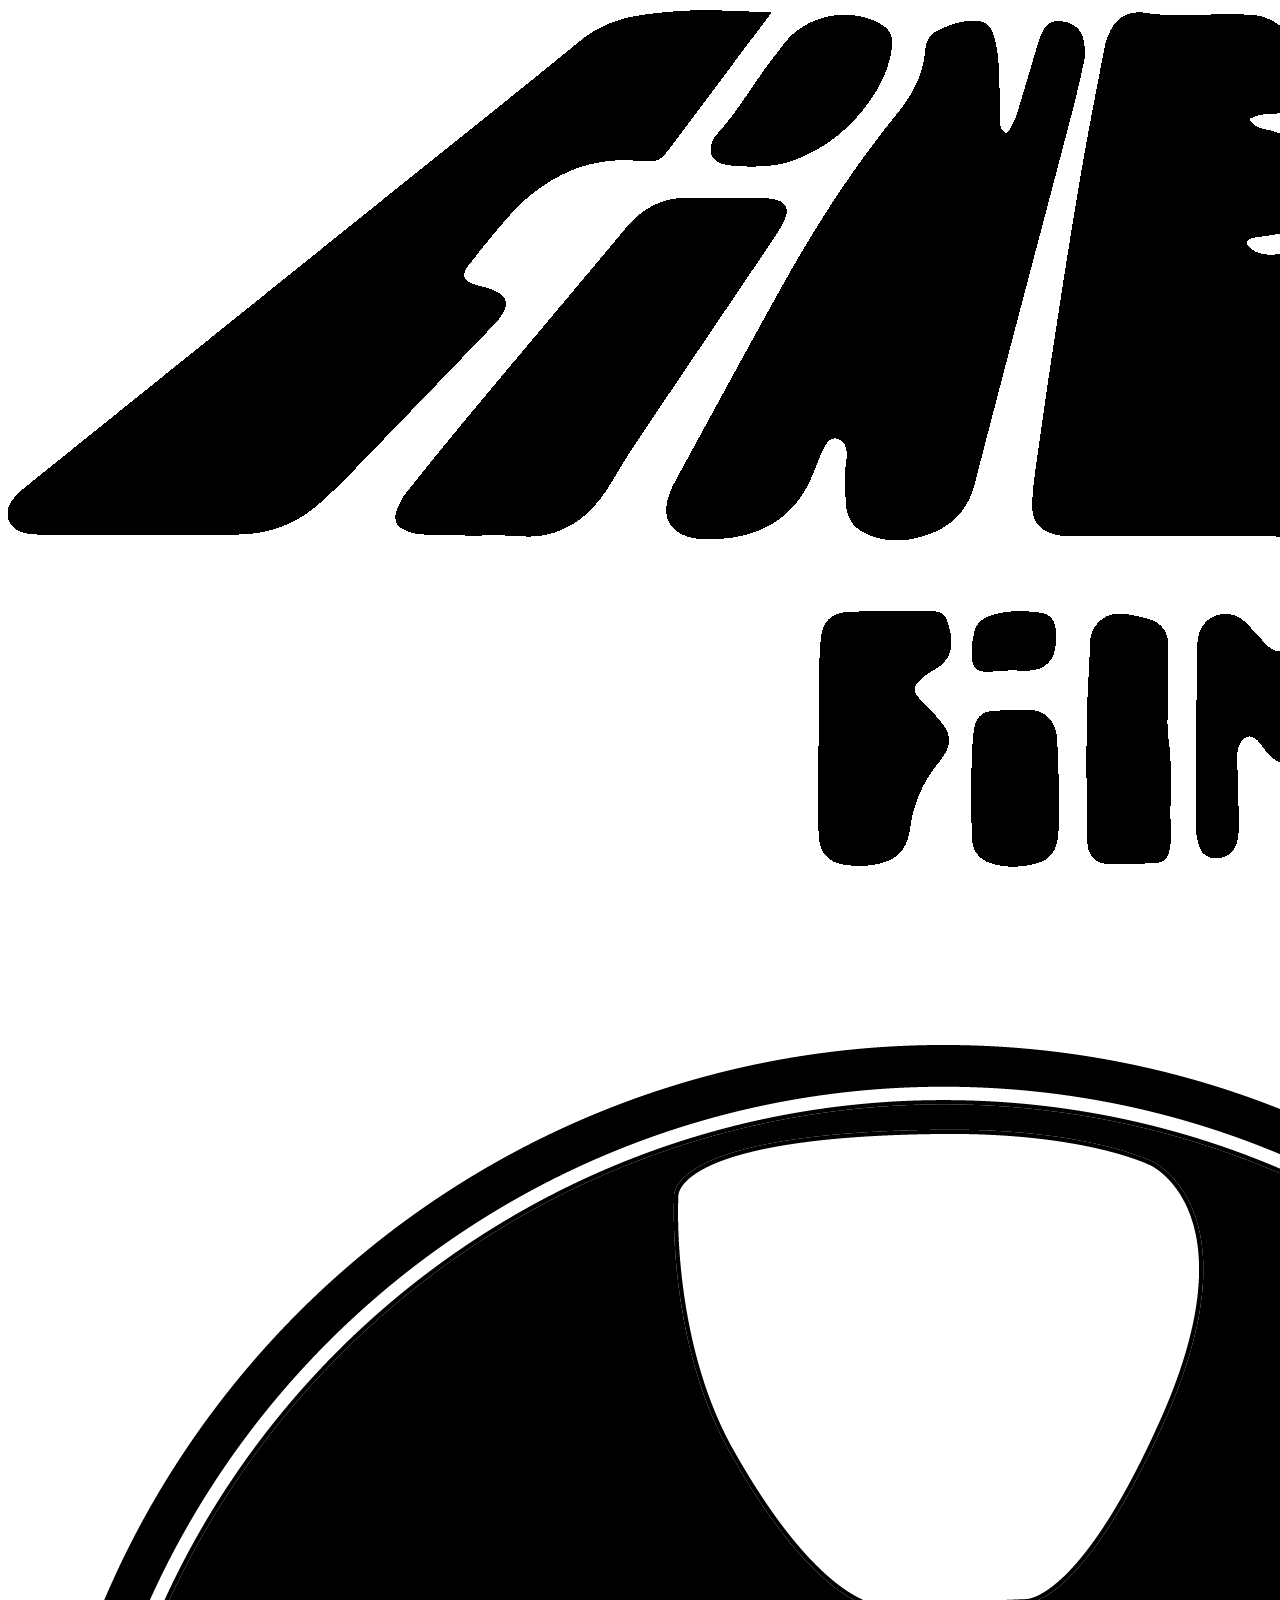
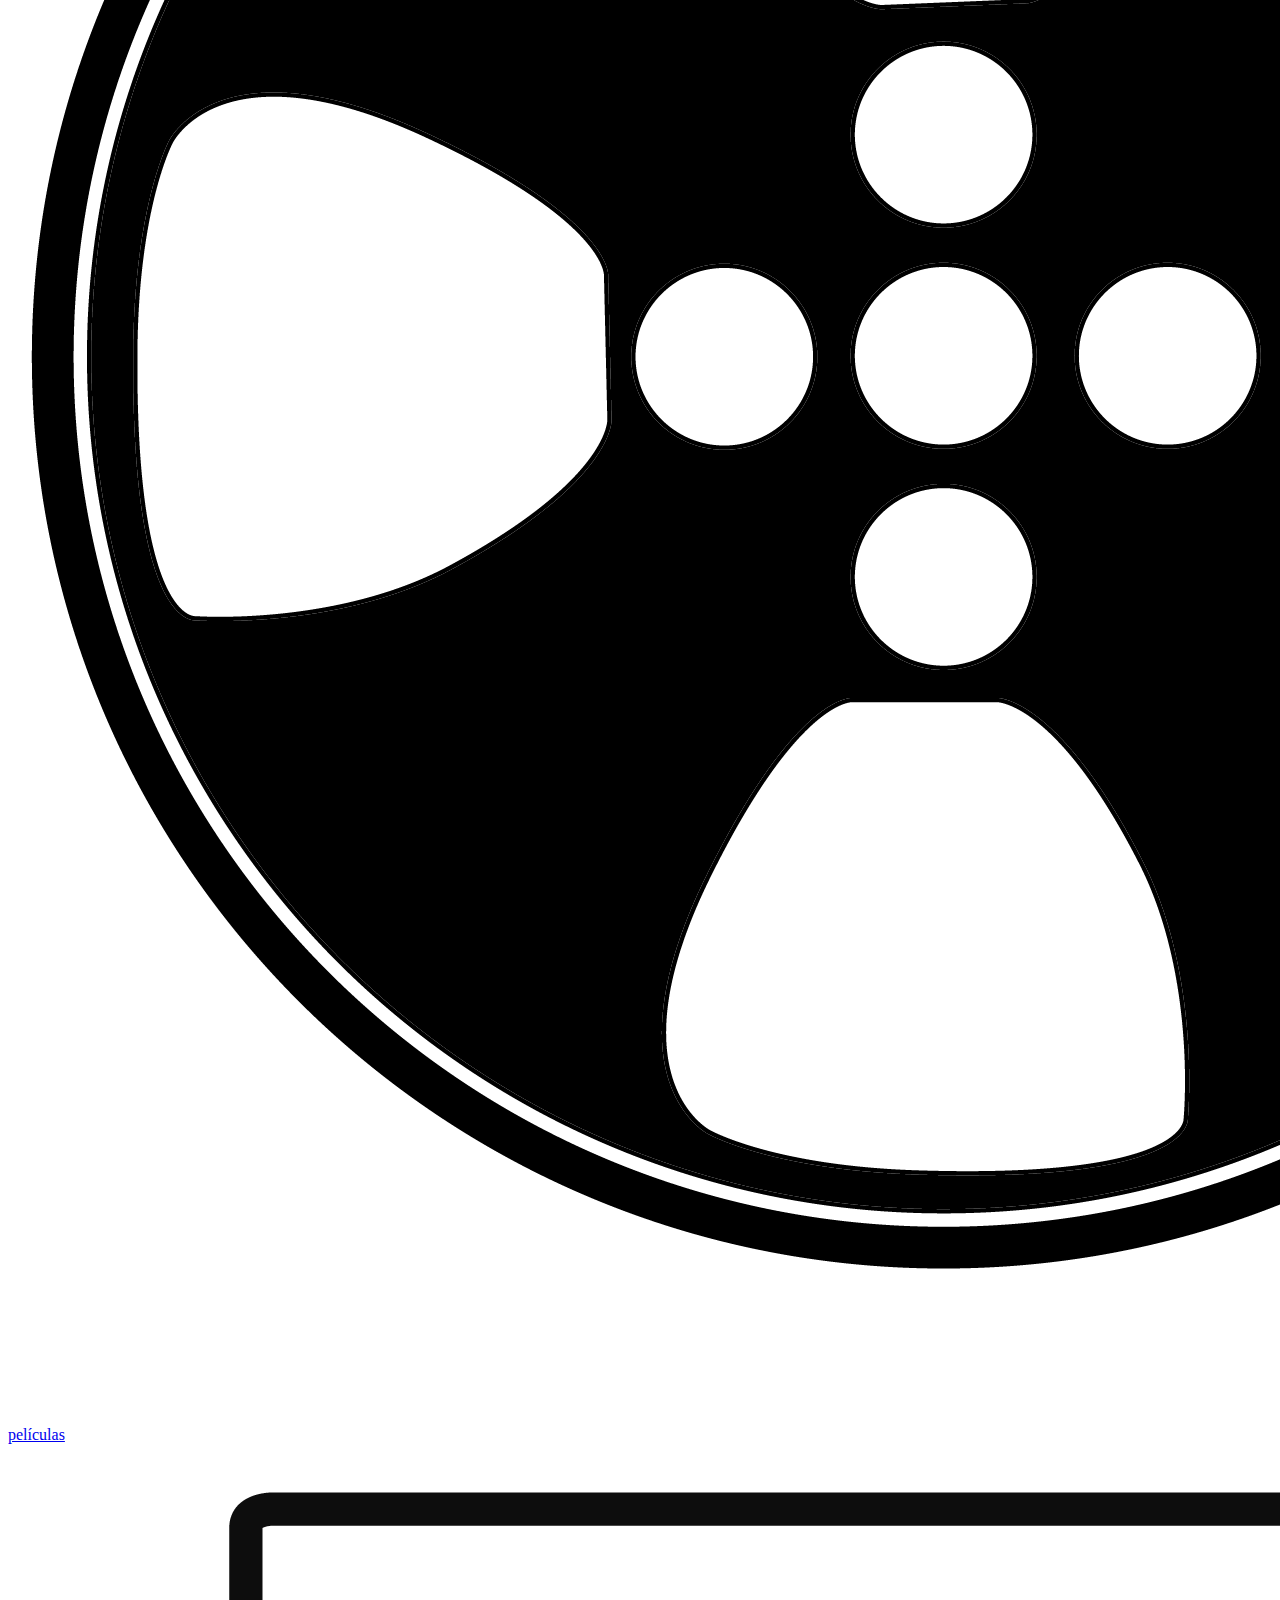
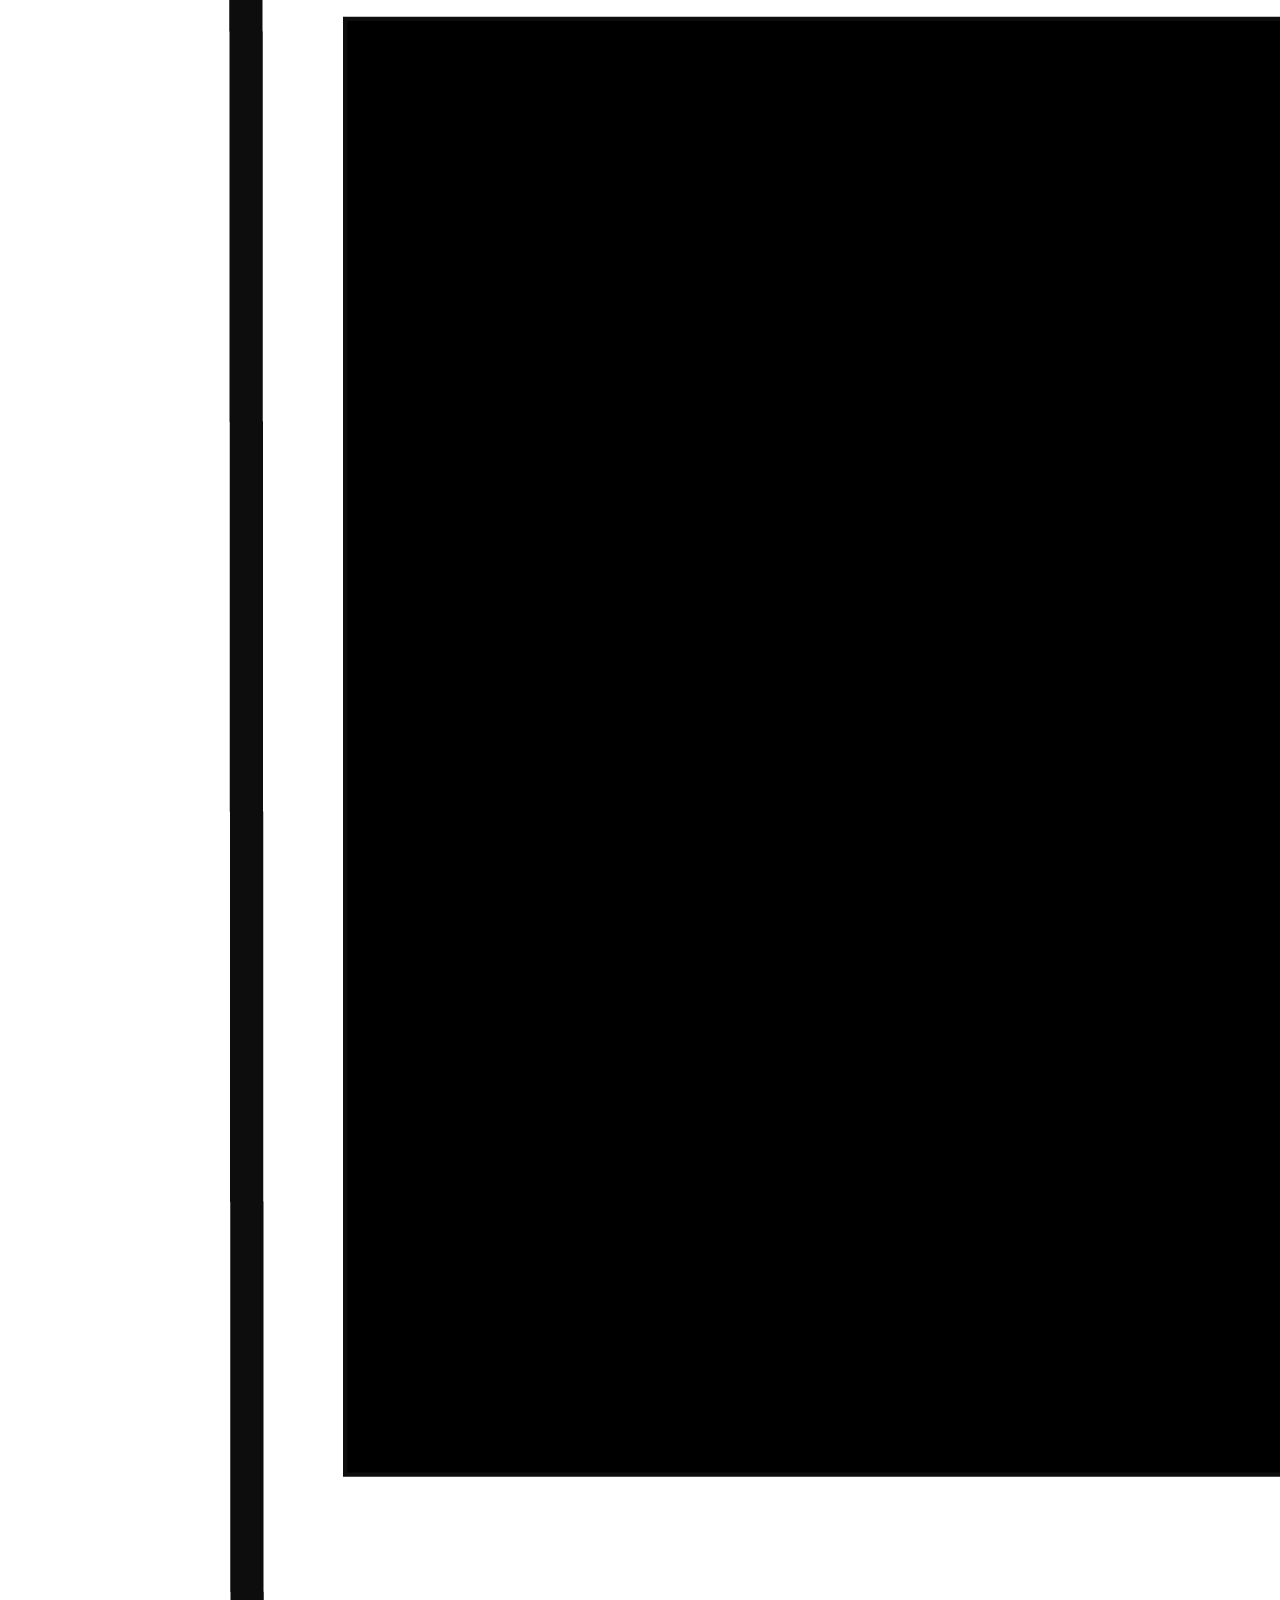
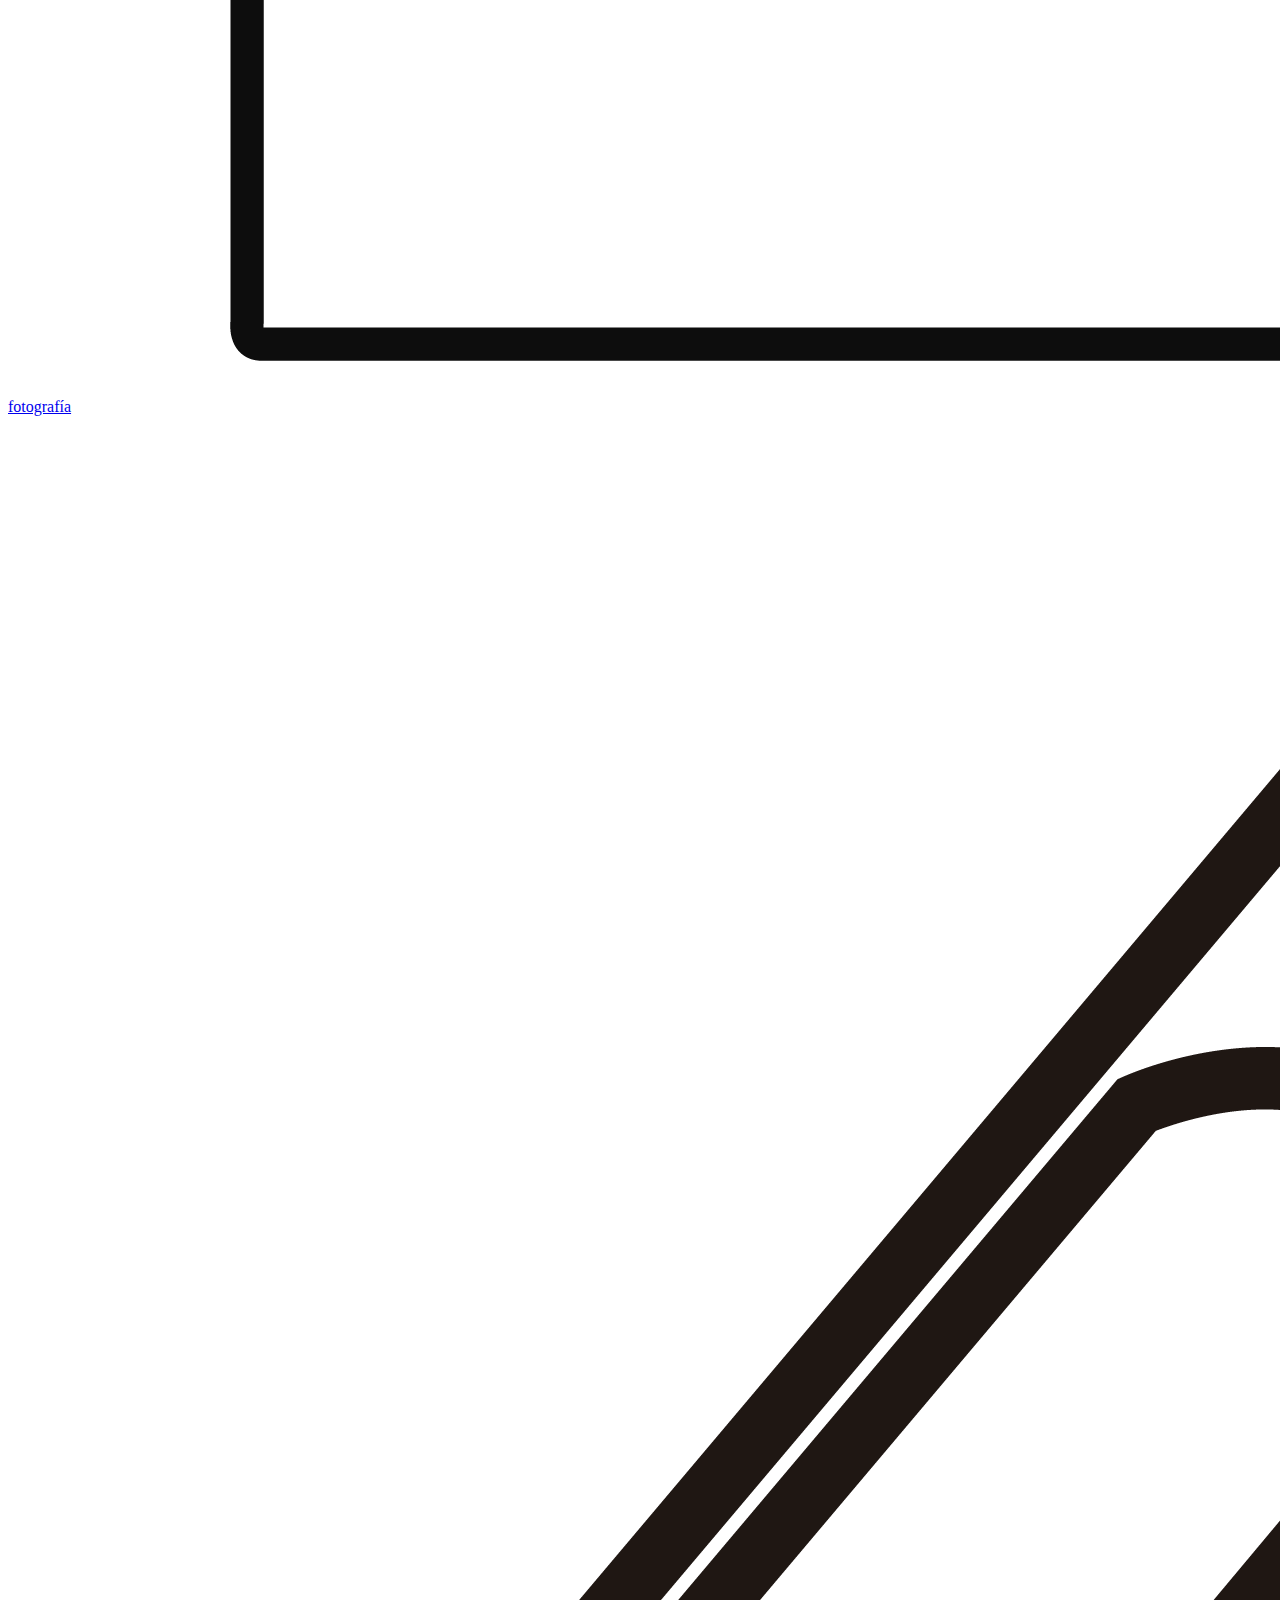
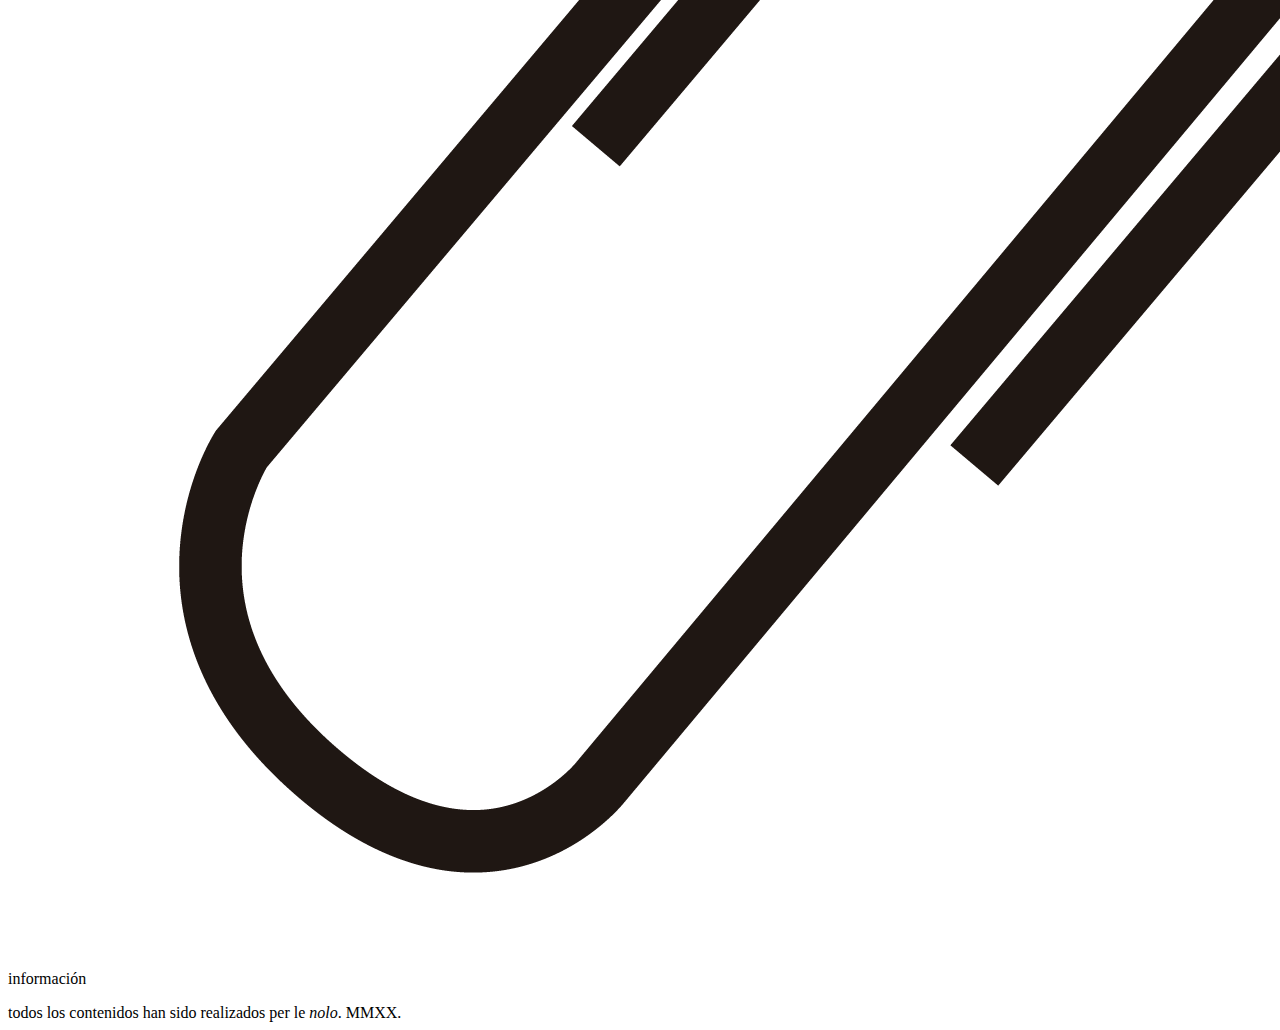
==== index.htm @ f0fa0923 "Update index.htm" ====
<!DOCTYPE html>
<html lang="es">
<head>
<meta charset="utf-8">
<meta name="viewport" content="width=device-width, user-scalable=no">
<title>cinesmo films</title>
<link rel="stylesheet" type="text/css" href="estilito.css">
<link rel="shortcut icon" type="image/png" href="img/favicon.jpg">
</head>


<body>


 
<header>
    <img src="img/title.png" alt="cinesmo films">   
</header>

<nav>
    <p><a href="https://pistachocaruso.github.io/cinesmo-films-pelis/"><img src="img/filmicon.png" id="ficon" alt="f">películas</a></p> 
    <p><a href="https://pistachocaruso.github.io/cinesmo-films-fotos/"><img src="img/foto.png" id="fotos" alt="p">fotografía</a></p> 
    <p><a id="info" onclick=desplegar('infor','info')><img src="img/info.png" id="infoi" alt="i">información</a></p>
 <p id="infor" style="display:none;">películas aún no hechas.<br><br>colombia<br>cinesmofilms@gmail.com<br>+57 304 66 228 41</p>

</nav>
    


<main>
<!ave desplumada>
</main>

<footer>todos los contenidos han sido realizados per le <em>nolo</em>. MMXX.</footer>

<script>
function desplegar(info, infor){
if(document.getElementById(info).style.display=='block'){
document.getElementById(info).style.display='none';
document.getElementById(infor).innerHTML='<img src="img/info.png" id="infoi">información';}
else{document.getElementById(info).style.display='block';
document.getElementById(infor).innerHTML='<img src="img/info.png" id="infoi">información';}
}
</script>


    

</body>
</html>
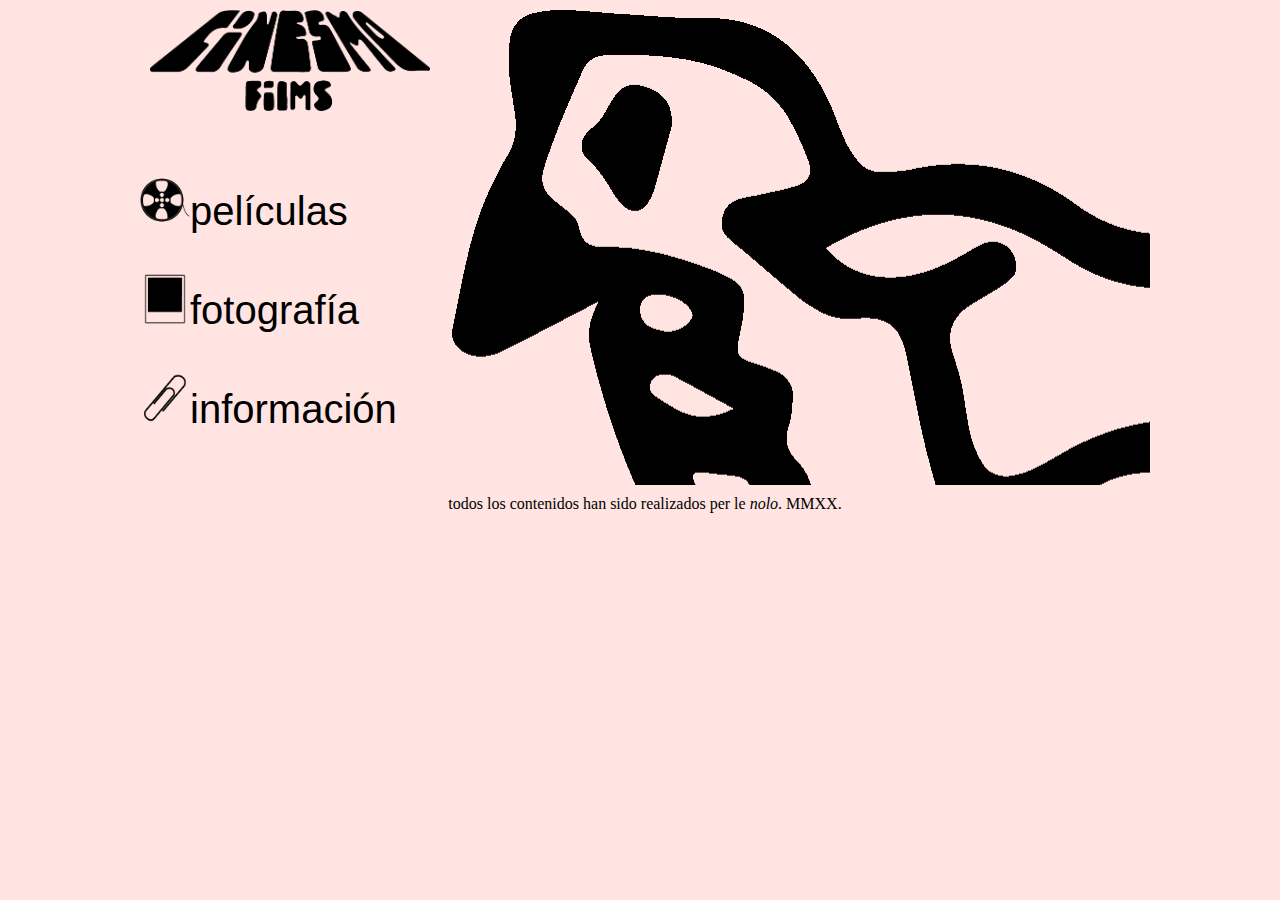
==== commit 54f5cc4a: "Add files via upload" ====
--- a/index.htm
+++ b/index.htm
@@ -14,12 +14,12 @@
 
  
 <header>
-    <img src="img/title.png" alt="cinesmo films">   
+<img src="img/title.png" alt="cinesmo films">   
 </header>
 
 <nav>
-    <p><a href="https://pistachocaruso.github.io/cinesmo-films-pelis/"><img src="img/filmicon.png" id="ficon" alt="f">películas</a></p> 
-    <p><a href="https://pistachocaruso.github.io/cinesmo-films-fotos/"><img src="img/foto.png" id="fotos" alt="p">fotografía</a></p> 
+    <p><a href="pelis.htm"><img src="img/filmicon.png" id="ficon" alt="f">películas</a></p> 
+    <p><a href="fotos.htm"><img src="img/foto.png" id="fotos" alt="p">fotografía</a></p> 
     <p><a id="info" onclick=desplegar('infor','info')><img src="img/info.png" id="infoi" alt="i">información</a></p>
  <p id="infor" style="display:none;">películas aún no hechas.<br><br>colombia<br>cinesmofilms@gmail.com<br>+57 304 66 228 41</p>
 
@@ -47,4 +47,4 @@
     
 
 </body>
-</html>
+</html>--- a/estilito.css
+++ b/estilito.css
@@ -0,0 +1,39 @@
+*{user-select: none;}
+body { margin: 0 auto;  width: 100%; height: 100%; max-width: 1000px; max-height: 1000px;
+    background-color: #FFE4E1; overflow-y:hidden; overflow-x: hidden; cursor: default;
+    display: grid; grid-gap: 10px;
+    grid-template-columns: 30% 70%;
+    grid-template-rows: 25% 70% 5%;
+    grid-auto-rows: repeat (3, auto);
+    grid-template-areas: "header main"
+                         "nav    main"
+                         "footer footer";    
+}
+
+header img{background-nopecolor: darkorange; box-sizing: border-box; padding: 10px;
+grid-area: header; width: 100%;}
+
+
+
+nav, a {background-nopecolor: darkkhaki; font-family: Arial, Helvetica, sans-serif; font-size: 40px; color:black; text-decoration: none;
+grid-area: nav;
+}
+
+
+#ficon {width: 50px;}
+#fotos {width: 50px;}
+#infoi {width: 50px;}
+#infor { margin-left: 60px;font-size: 13px; user-select: text;}
+
+
+
+
+main {background-nopecolor: crimson; background-image: url(img/logo.png);
+grid-area: main;
+grid-row: span 2;}
+
+footer {background-nopecolor: darkcyan;
+grid-area: footer;
+text-align: center;}
+
+@media screen and (max-width: 600px){main {display: none;} body{grid-template-columns: 100% 0%; text-align: center;}}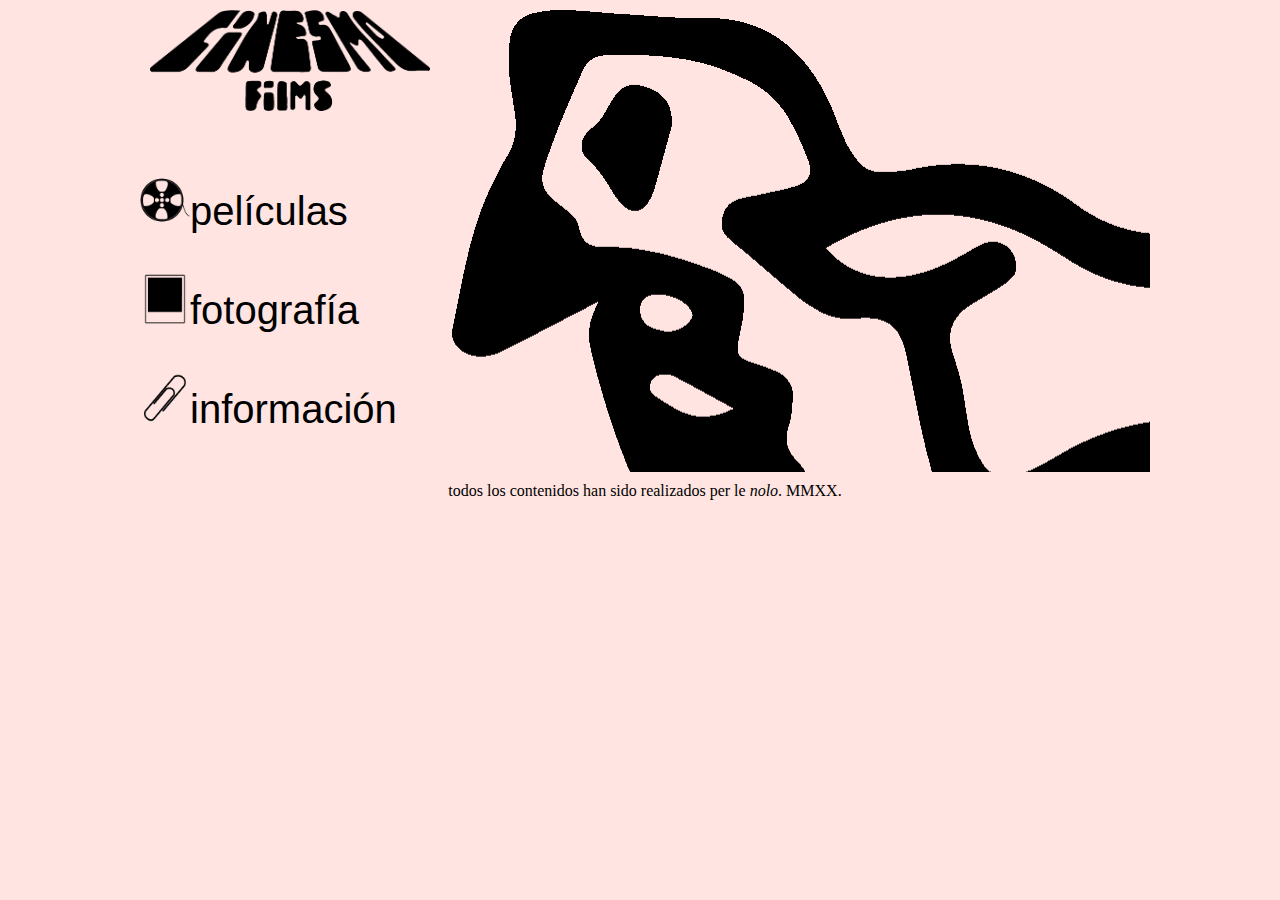
==== commit 515dc425: "Update index.htm" ====
--- a/index.htm
+++ b/index.htm
@@ -18,8 +18,8 @@
 </header>
 
 <nav>
-    <p><a href="pelis.htm"><img src="img/filmicon.png" id="ficon" alt="f">películas</a></p> 
-    <p><a href="fotos.htm"><img src="img/foto.png" id="fotos" alt="p">fotografía</a></p> 
+    <p><a href="https://pistachocaruso.github.io/cinesmo-films-pelis/"><img src="img/filmicon.png" id="ficon" alt="f">películas</a></p> 
+    <p><a href="https://pistachocaruso.github.io/cinesmo-films-fotos/"><img src="img/foto.png" id="fotos" alt="p">fotografía</a></p> 
     <p><a id="info" onclick=desplegar('infor','info')><img src="img/info.png" id="infoi" alt="i">información</a></p>
  <p id="infor" style="display:none;">películas aún no hechas.<br><br>colombia<br>cinesmofilms@gmail.com<br>+57 304 66 228 41</p>
 
@@ -28,23 +28,16 @@
 
 
 <main>
-<!ave desplumada>
+<!--ave desplumada-->
 </main>
 
 <footer>todos los contenidos han sido realizados per le <em>nolo</em>. MMXX.</footer>
 
-<script>
-function desplegar(info, infor){
-if(document.getElementById(info).style.display=='block'){
-document.getElementById(info).style.display='none';
-document.getElementById(infor).innerHTML='<img src="img/info.png" id="infoi">información';}
-else{document.getElementById(info).style.display='block';
-document.getElementById(infor).innerHTML='<img src="img/info.png" id="infoi">información';}
-}
+<script src="ideinfo.js">
 </script>
 
 
     
 
 </body>
-</html>+</html>
--- a/estilito.css
+++ b/estilito.css
@@ -3,8 +3,6 @@
     background-color: #FFE4E1; overflow-y:hidden; overflow-x: hidden; cursor: default;
     display: grid; grid-gap: 10px;
     grid-template-columns: 30% 70%;
-    grid-template-rows: 25% 70% 5%;
-    grid-auto-rows: repeat (3, auto);
     grid-template-areas: "header main"
                          "nav    main"
                          "footer footer";    
@@ -36,4 +34,4 @@
 grid-area: footer;
 text-align: center;}
 
-@media screen and (max-width: 600px){main {display: none;} body{grid-template-columns: 100% 0%; text-align: center;}}+@media screen and (max-width: 600px){main {display: none;} body{grid-template-columns: 100% 0%; text-align: center;}}
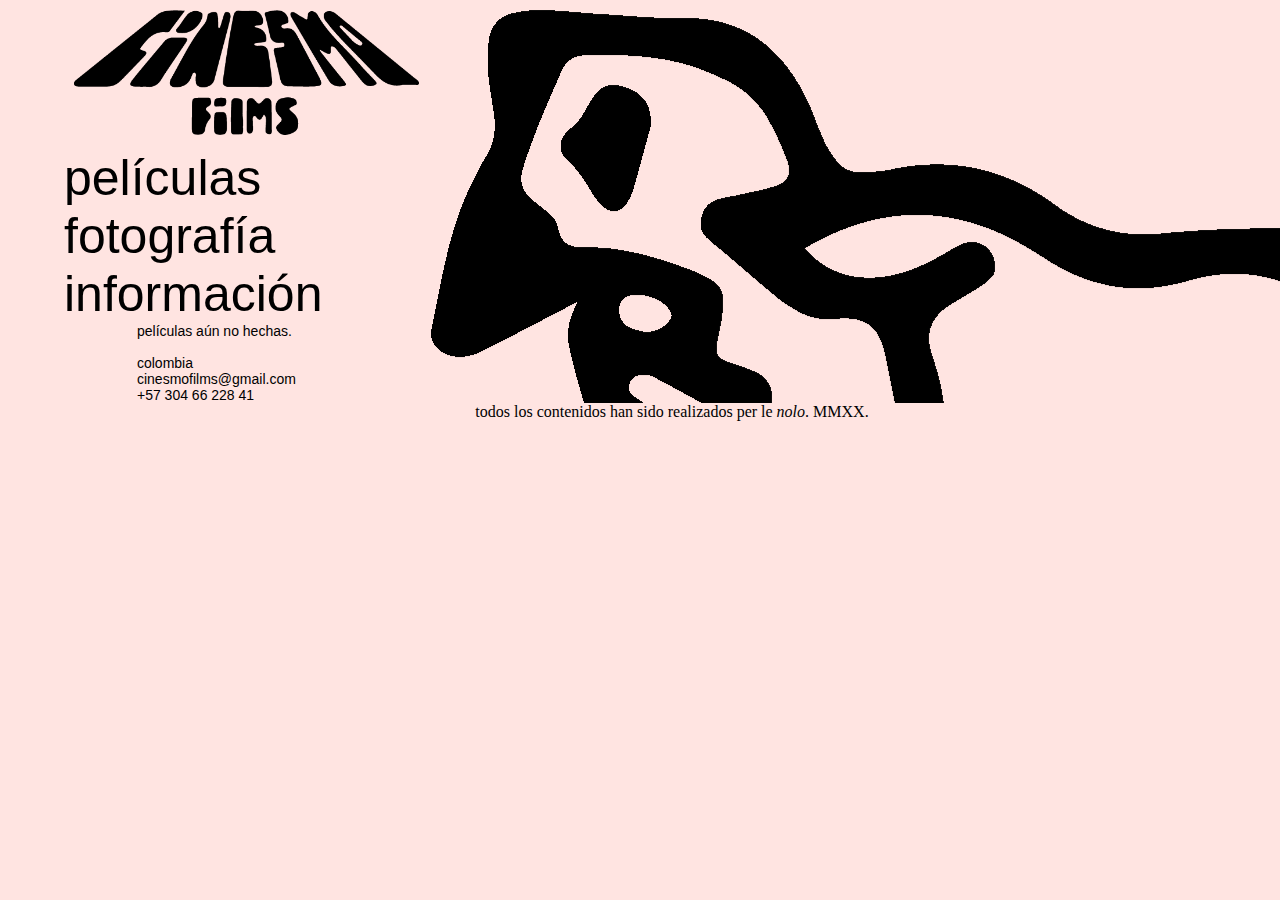
==== commit bfaffba9: "Update index.htm" ====
--- a/index.htm
+++ b/index.htm
@@ -5,7 +5,8 @@
 <meta name="viewport" content="width=device-width, user-scalable=no">
 <title>cinesmo films</title>
 <link rel="stylesheet" type="text/css" href="estilito.css">
-<link rel="shortcut icon" type="image/png" href="img/favicon.jpg">
+<link rel="shortcut icon" type="image/png" href="img/favicon.png">
+<link rel="stylesheet" href="iconos.css">
 </head>
 
 
@@ -18,13 +19,11 @@
 </header>
 
 <nav>
-    <p><a href="https://pistachocaruso.github.io/cinesmo-films-pelis/"><img src="img/filmicon.png" id="ficon" alt="f">películas</a></p> 
-    <p><a href="https://pistachocaruso.github.io/cinesmo-films-fotos/"><img src="img/foto.png" id="fotos" alt="p">fotografía</a></p> 
-    <p><a id="info" onclick=desplegar('infor','info')><img src="img/info.png" id="infoi" alt="i">información</a></p>
- <p id="infor" style="display:none;">películas aún no hechas.<br><br>colombia<br>cinesmofilms@gmail.com<br>+57 304 66 228 41</p>
-
-</nav>
-    
+    <a href="https://pistachocaruso.github.io/cinesmo-films-pelis/"><i class="icon-filmicon"></i>películas</a>
+    <a href="https://pistachocaruso.github.io/cinesmo-films-fotos/"><i class="icon-foto"></i>fotografía</a>
+    <a><i class="icon-info"></i>información</a>
+    <div id="infor">películas aún no hechas.<br><br>colombia<br>cinesmofilms@gmail.com<br>+57 304 66 228 41</div>
+</nav>    
 
 
 <main>
@@ -33,10 +32,6 @@
 
 <footer>todos los contenidos han sido realizados per le <em>nolo</em>. MMXX.</footer>
 
-<script src="ideinfo.js">
-</script>
-
-
     
 
 </body>
--- a/estilito.css
+++ b/estilito.css
@@ -1,37 +1,37 @@
 *{user-select: none;}
-body { margin: 0 auto;  width: 100%; height: 100%; max-width: 1000px; max-height: 1000px;
-    background-color: #FFE4E1; overflow-y:hidden; overflow-x: hidden; cursor: default;
-    display: grid; grid-gap: 10px;
+body { margin: 0 auto;  margin-left: 5%; width: 95%; height: 100%; 
+    background-color: #FFE4E1; cursor: default;
+    display: grid;
     grid-template-columns: 30% 70%;
+    grid-template-rows: auto ;
     grid-template-areas: "header main"
                          "nav    main"
                          "footer footer";    
 }
 
-header img{background-nopecolor: darkorange; box-sizing: border-box; padding: 10px;
+header img{box-sizing: border-box; padding: 10px;
 grid-area: header; width: 100%;}
 
 
 
-nav, a {background-nopecolor: darkkhaki; font-family: Arial, Helvetica, sans-serif; font-size: 40px; color:black; text-decoration: none;
+nav, a {font-family: Arial, Helvetica, sans-serif; font-size: 50px; color:black; text-decoration: none;
 grid-area: nav;
 }
 
 
-#ficon {width: 50px;}
-#fotos {width: 50px;}
-#infoi {width: 50px;}
-#infor { margin-left: 60px;font-size: 13px; user-select: text;}
+#infor { margin-left: 20%; font-size: 14px; user-select: text;}
 
 
 
 
-main {background-nopecolor: crimson; background-image: url(img/logo.png);
+main {background-image: url(img/logo.png); background-repeat: no-repeat;
 grid-area: main;
 grid-row: span 2;}
 
-footer {background-nopecolor: darkcyan;
-grid-area: footer;
+footer {grid-area: footer;
 text-align: center;}
 
-@media screen and (max-width: 600px){main {display: none;} body{grid-template-columns: 100% 0%; text-align: center;}}
+@media screen and (max-width: 600px){
+main {display: none;} 
+body{margin: 0 auto; grid-template-columns: 100% 0%; grid-template-rows: auto auto; text-align: center;}
+#infor {margin-left: 35%; text-align: left;}}
